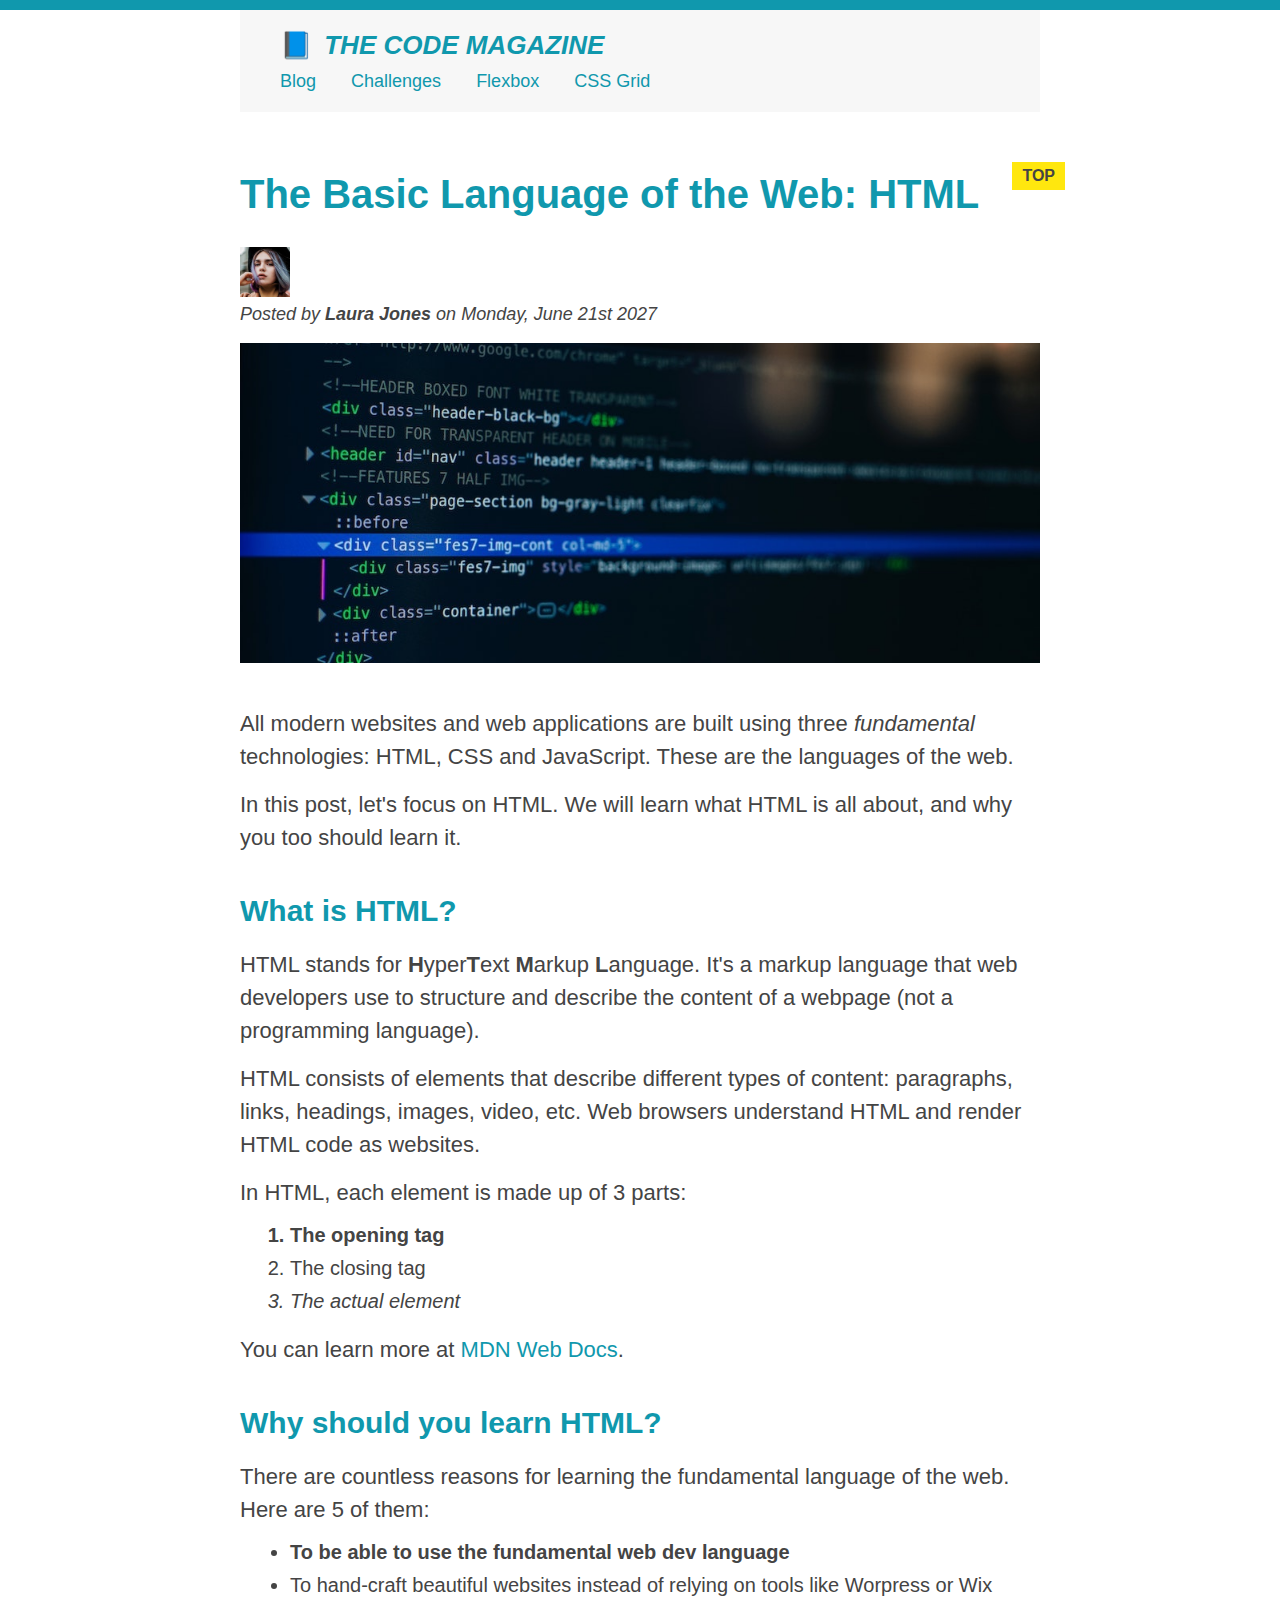
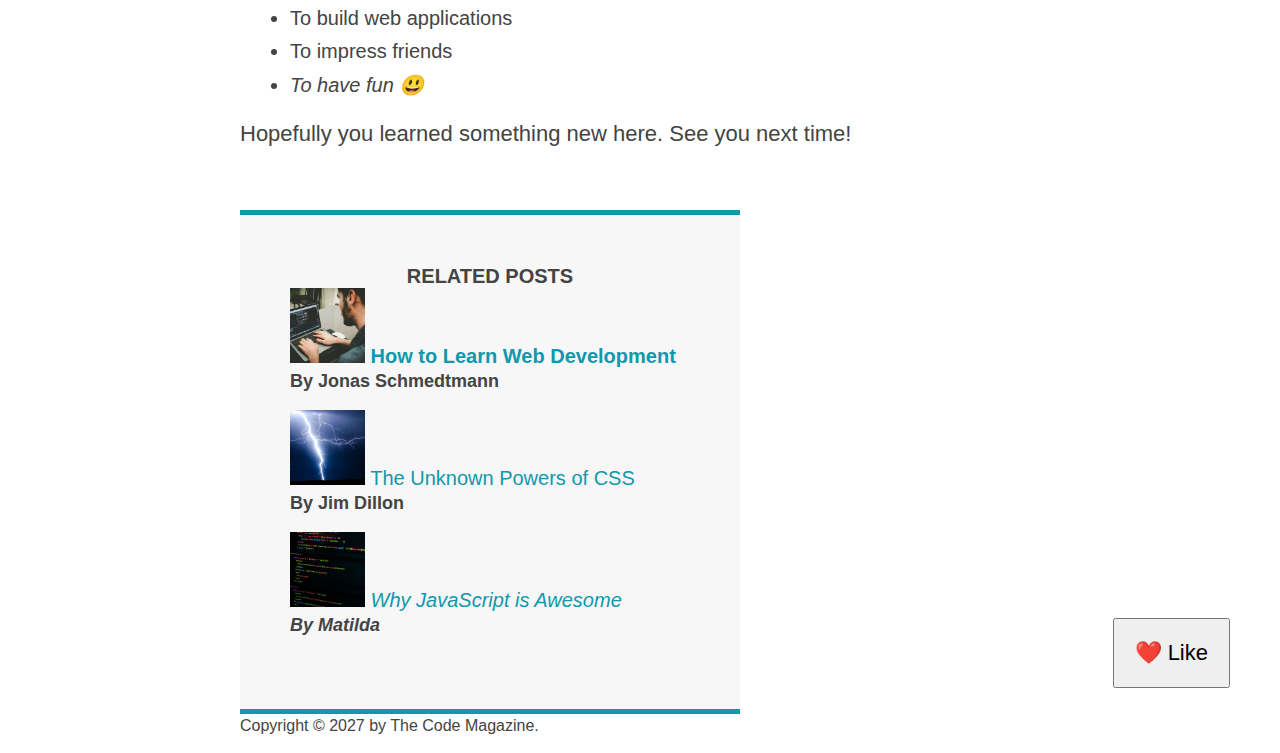
==== Landing Page/04-CSS-Layouts/index.html @ db65d8e7 "design" ====
<!DOCTYPE html>
<html lang="en">
  <head>
    <meta charset="UTF-8" />
    <link href="style.css" rel="stylesheet" />

    <title>The Basic Language of the Web: HTML</title>
  </head>

  <body>
    <!--
    <h1>The Basic Language of the Web: HTML</h1>
    <h2>The Basic Language of the Web: HTML</h2>
    <h3>The Basic Language of the Web: HTML</h3>
    <h4>The Basic Language of the Web: HTML</h4>
    <h5>The Basic Language of the Web: HTML</h5>
    <h6>The Basic Language of the Web: HTML</h6>
    -->

    <div class="container">
      <header class="main-header">
        <h1>📘 The Code Magazine</h1>

        <nav>
          <!-- <strong>This is the navigation</strong> -->
          <a href="blog.html">Blog</a>
          <a href="#">Challenges</a>
          <a href="#">Flexbox</a>
          <a href="#">CSS Grid</a>
        </nav>
      </header>

      <article>
        <header class="post-header">
          <h2>The Basic Language of the Web: HTML</h2>

          <img
            src="img/laura-jones.jpg"
            alt="Headshot of Laura Jones"
            height="50"
            width="50"
          />

          <p id="author">
            Posted by <strong>Laura Jones</strong> on Monday, June 21st 2027
          </p>

          <img
            src="img/post-img.jpg"
            alt="HTML code on a screen"
            width="500"
            height="200"
            class="post-img"
          />
          <button>❤️ Like</button>
        </header>

        <p>
          All modern websites and web applications are built using three
          <em>fundamental</em>
          technologies: HTML, CSS and JavaScript. These are the languages of the
          web.
        </p>

        <p>
          In this post, let's focus on HTML. We will learn what HTML is all
          about, and why you too should learn it.
        </p>

        <h3>What is HTML?</h3>
        <p>
          HTML stands for <strong>H</strong>yper<strong>T</strong>ext
          <strong>M</strong>arkup <strong>L</strong>anguage. It's a markup
          language that web developers use to structure and describe the content
          of a webpage (not a programming language).
        </p>
        <p>
          HTML consists of elements that describe different types of content:
          paragraphs, links, headings, images, video, etc. Web browsers
          understand HTML and render HTML code as websites.
        </p>
        <p>In HTML, each element is made up of 3 parts:</p>

        <ol>
          <li class="first-li">The opening tag</li>
          <li>The closing tag</li>
          <li>The actual element</li>
        </ol>

        <p>
          You can learn more at
          <a
            href="https://developer.mozilla.org/en-US/docs/Web/HTML"
            target="_blank"
            >MDN Web Docs</a
          >.
        </p>

        <h3>Why should you learn HTML?</h3>

        <p>
          There are countless reasons for learning the fundamental language of
          the web. Here are 5 of them:
        </p>

        <ul>
          <li class="first-li">
            To be able to use the fundamental web dev language
          </li>
          <li>
            To hand-craft beautiful websites instead of relying on tools like
            Worpress or Wix
          </li>
          <li>To build web applications</li>
          <li>To impress friends</li>
          <li>To have fun 😃</li>
        </ul>

        <p>Hopefully you learned something new here. See you next time!</p>
      </article>

      <aside>
        <h4>Related posts</h4>

        <ul class="related">
          <li>
            <img
              src="img/related-1.jpg"
              alt="Person programming"
              width="75"
              height="75"
            />
            <a href="#">How to Learn Web Development</a>
            <p class="related-author">By Jonas Schmedtmann</p>
          </li>
          <li>
            <img
              src="img/related-2.jpg"
              alt="Lightning"
              width="75"
              height="75"
            />
            <a href="#">The Unknown Powers of CSS</a>
            <p class="related-author">By Jim Dillon</p>
          </li>
          <li>
            <img
              src="img/related-3.jpg"
              alt="JavaScript code on a screen"
              width="75"
              height="75"
            />
            <a href="#">Why JavaScript is Awesome</a>
            <p class="related-author">By Matilda</p>
          </li>
        </ul>
      </aside>

      <footer>
        <p id="copyright" class="copyright text">
          Copyright &copy; 2027 by The Code Magazine.
        </p>
      </footer>
    </div>
  </body>
</html>
---- Landing Page/04-CSS-Layouts/style.css ----
* {
  /* border-top: 10px solid #1098ad; */
  margin: 0;
  padding: 0;
}

/* PAGE SECTIONS */
body {
  color: #444;
  font-family: sans-serif;

  border-top: 10px solid #1098ad;
  position: relative;
}

.container {
  width: 800px;
  /* margin-left: auto;
  margin-right: auto; */
  margin: 0 auto;
}

.main-header {
  background-color: #f7f7f7;
  /* padding: 20px;
  padding-left: 40px;
  padding-right: 40px; */
  padding: 20px 40px;
  margin-bottom: 60px;
  /* height: 80px; */
}

nav {
  font-size: 18px;
  /* text-align: center; */
}

article {
  margin-bottom: 60px;
}

.post-header {
  margin-bottom: 40px;
  /* position: relative; */
}

aside {
  background-color: #f7f7f7;
  border-top: 5px solid #1098ad;
  border-bottom: 5px solid #1098ad;
  /* padding-top: 50px;
  padding-bottom: 50px; */
  padding: 50px 0;
  width: 500px;
}

/* SMALLER ELEMENTS */
h1,
h2,
h3 {
  color: #1098ad;
}

h1 {
  font-size: 26px;
  text-transform: uppercase;
  font-style: italic;
}

h2 {
  font-size: 40px;
  margin-bottom: 30px;
}

h3 {
  font-size: 30px;
  margin-bottom: 20px;
  margin-top: 40px;
}

h4 {
  font-size: 20px;
  text-transform: uppercase;
  text-align: center;
}

p {
  font-size: 22px;
  line-height: 1.5;
  margin-bottom: 15px;
}

ul,
ol {
  margin-left: 50px;
  margin-bottom: 20px;
}

li {
  font-size: 20px;
  margin-bottom: 10px;
  /* display: inline; */
}

li:last-child {
  margin-bottom: 0;
}

/* footer p {
  font-size: 16px;
} */

/* article header p {
  font-style: italic;
} */

#author {
  font-style: italic;
  font-size: 18px;
}

#copyright {
  font-size: 16px;
}

.related-author {
  font-size: 18px;
  font-weight: bold;
}

/* ul {
  list-style: none;
} */

.related {
  list-style: none;
}

body {
  /* background-color: orangered; */
}

/* .first-li {
  font-weight: bold;
} */

li:first-child {
  font-weight: bold;
}

li:last-child {
  font-style: italic;
}

li:nth-child(even) {
  /* color: red; */
}

/* Misconception: this won't work! */
article p:first-child {
  color: red;
}

/* Styling links */
a:link {
  color: #1098ad;
  text-decoration: none;
}

a:visited {
  /* color: #777; */
  color: #1098ad;
}

a:hover {
  color: orangered;
  font-weight: bold;
  text-decoration: underline orangered;
}

a:active {
  background-color: black;
  font-style: italic;
}
/* LVHA */

.post-img {
  width: 100%;
  height: auto;
}

nav a:link {
  /* background-color: orangered;
  margin: 20px;
  padding: 20px;

  display: block; */

  margin-right: 30px;
  margin-top: 10px;
  display: inline-block;
}

nav a:link:last-child {
  margin-right: 0;
}

button {
  font-size: 22px;
  padding: 20px;
  cursor: pointer;

  position: absolute;
  /* top: 50px;
  left: 50px; */
  bottom: 50px;
  right: 50px;
}

h1::first-letter {
  font-style: normal;
  margin-right: 5px;
}

h3 + p::first-line {
  /* color: red; */
}

h2 {
  /* background-color: orange; */
  position: relative;
}

h2::before {
  content: "TOP";
  background-color: #ffe70e;
  color: #444;
  font-size: 16px;
  font-weight: bold;
  display: inline-block;
  padding: 5px 10px;
  position: absolute;
  top: -10px;
  right: -25px;
}

/* Resolving conflicts */
/* #copyright {
  color: red;
}

.copyright {
  color: blue;
}

.text {
  color: yellow;
}

footer p {
  color: green !important;
} */

/* nav a:link,
nav p {
  font-size: 18px;
} */
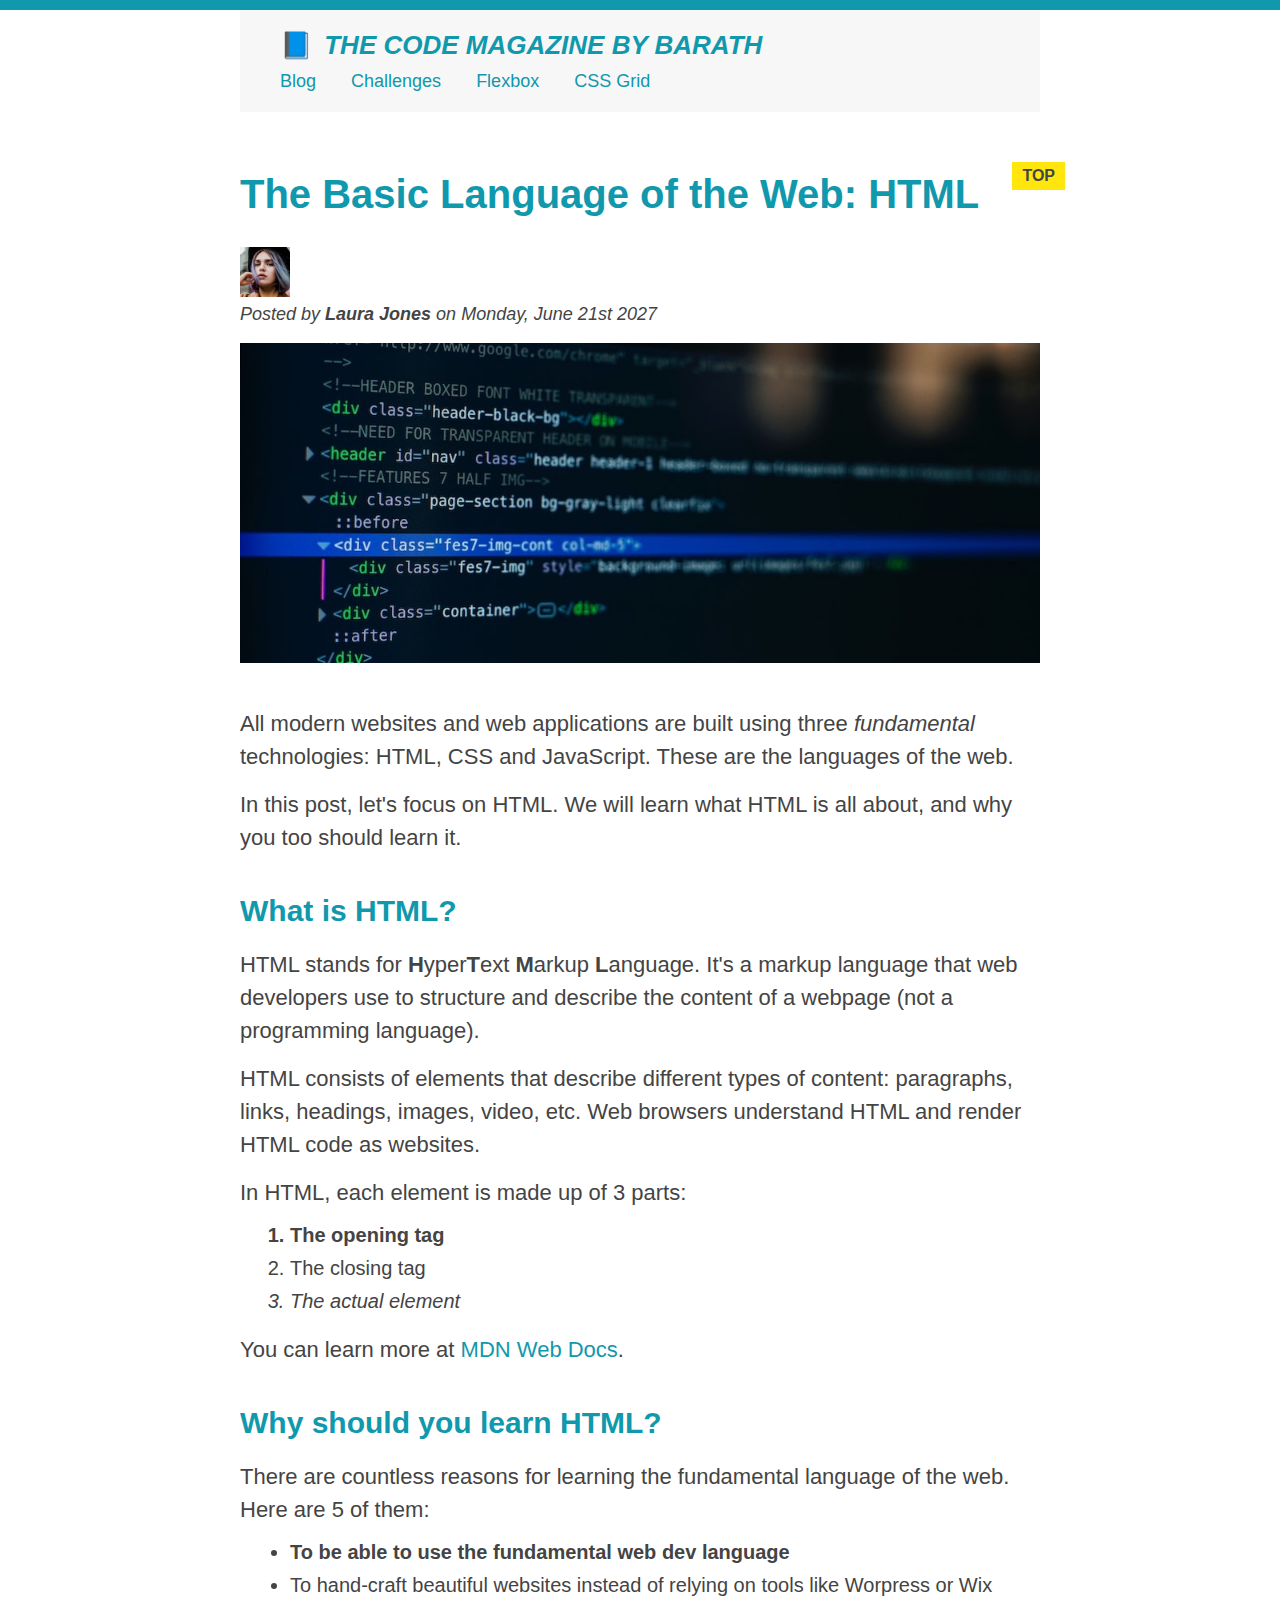
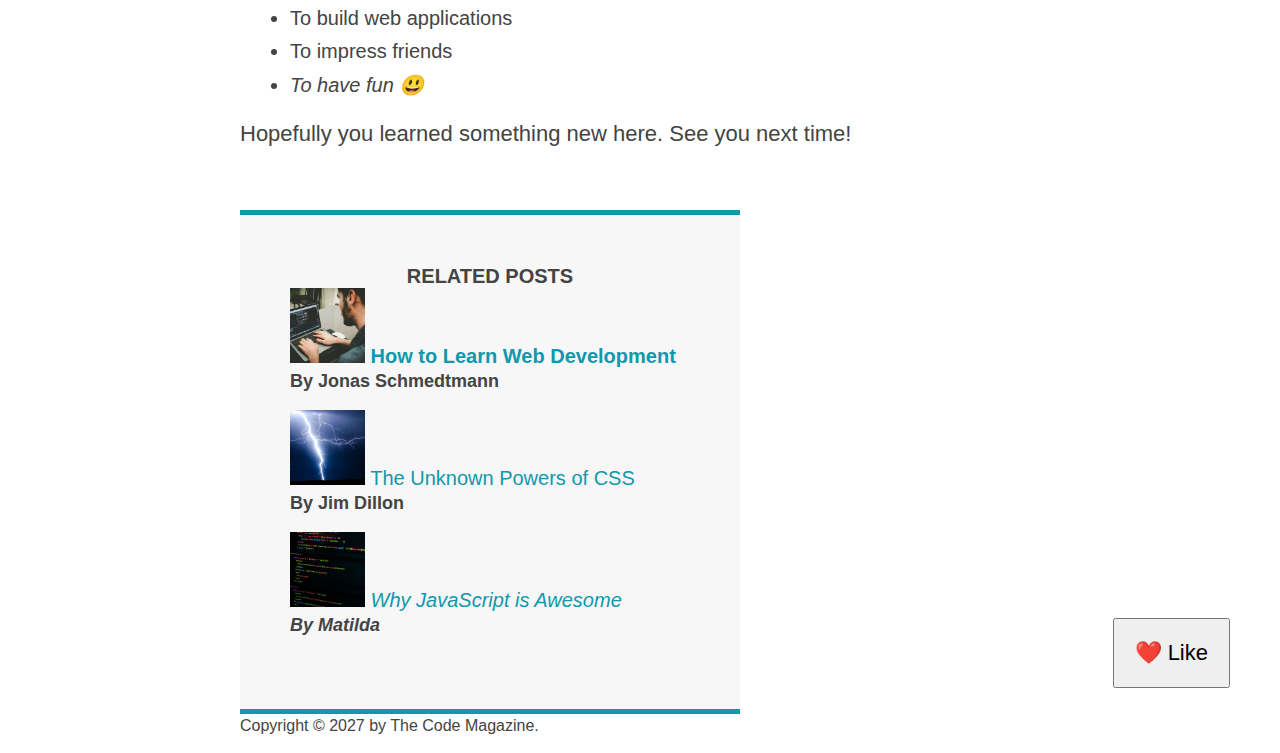
==== commit 8ca13501: ""barath"" ====
--- a/Landing Page/04-CSS-Layouts/index.html
+++ b/Landing Page/04-CSS-Layouts/index.html
@@ -19,7 +19,7 @@
 
     <div class="container">
       <header class="main-header">
-        <h1>📘 The Code Magazine</h1>
+        <h1>📘 The Code Magazine By Barath</h1>
 
         <nav>
           <!-- <strong>This is the navigation</strong> -->
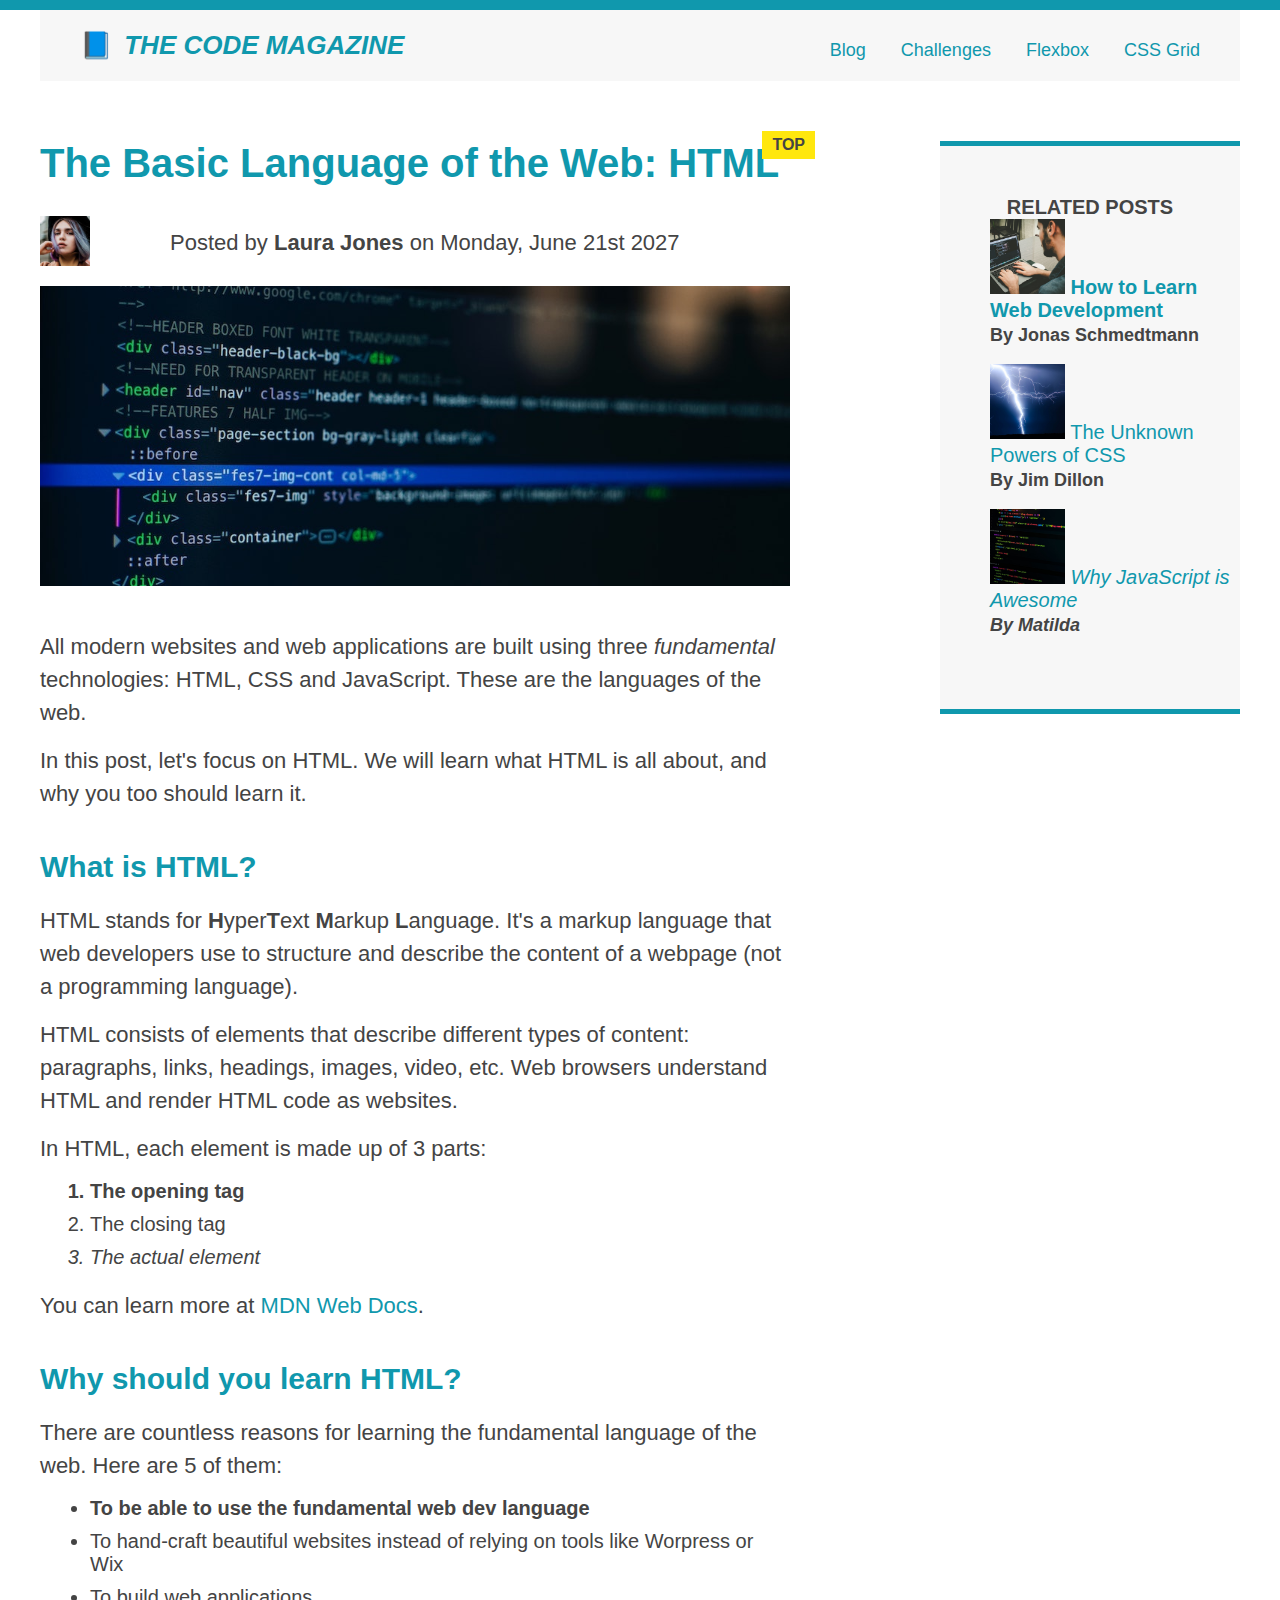
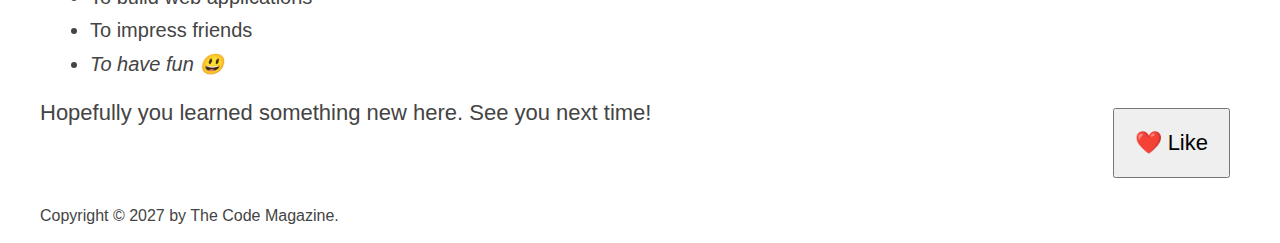
==== commit 89b35c5a: "Float" ====
--- a/Landing Page/04-CSS-Layouts/index.html
+++ b/Landing Page/04-CSS-Layouts/index.html
@@ -18,8 +18,8 @@
     -->
 
     <div class="container">
-      <header class="main-header">
-        <h1>📘 The Code Magazine By Barath</h1>
+      <header class="main-header clearfix">
+        <h1>📘 The Code Magazine</h1>
 
         <nav>
           <!-- <strong>This is the navigation</strong> -->
@@ -35,13 +35,14 @@
           <h2>The Basic Language of the Web: HTML</h2>
 
           <img
+            class="author-img"
             src="img/laura-jones.jpg"
             alt="Headshot of Laura Jones"
             height="50"
             width="50"
           />
 
-          <p id="author">
+          <p class="author">
             Posted by <strong>Laura Jones</strong> on Monday, June 21st 2027
           </p>
 
--- a/Landing Page/04-CSS-Layouts/style.css
+++ b/Landing Page/04-CSS-Layouts/style.css
@@ -14,7 +14,7 @@
 }
 
 .container {
-  width: 800px;
+  width: 1200px;
   /* margin-left: auto;
   margin-right: auto; */
   margin: 0 auto;
@@ -265,3 +265,46 @@
 nav p {
   font-size: 18px;
 } */
+
+.author-img {
+  float: left;
+  margin-bottom: 20px;
+}
+
+.author {
+  /* float: left; */
+  padding-left: 80px;
+  padding-top: 10px;
+  float: left;
+}
+
+h1 {
+  float: left;
+}
+
+nav {
+  float: right;
+}
+
+.clearfix::after {
+  clear: both;
+  content: "";
+  display: block;
+}
+
+article {
+  /* background-color: red; */
+  width: 750px;
+  float: left;
+}
+
+aside {
+  /* background-color: blue; */
+  width: 300px;
+  float: right;
+}
+
+footer {
+  /* background-color: green; */
+  clear: both;
+}
